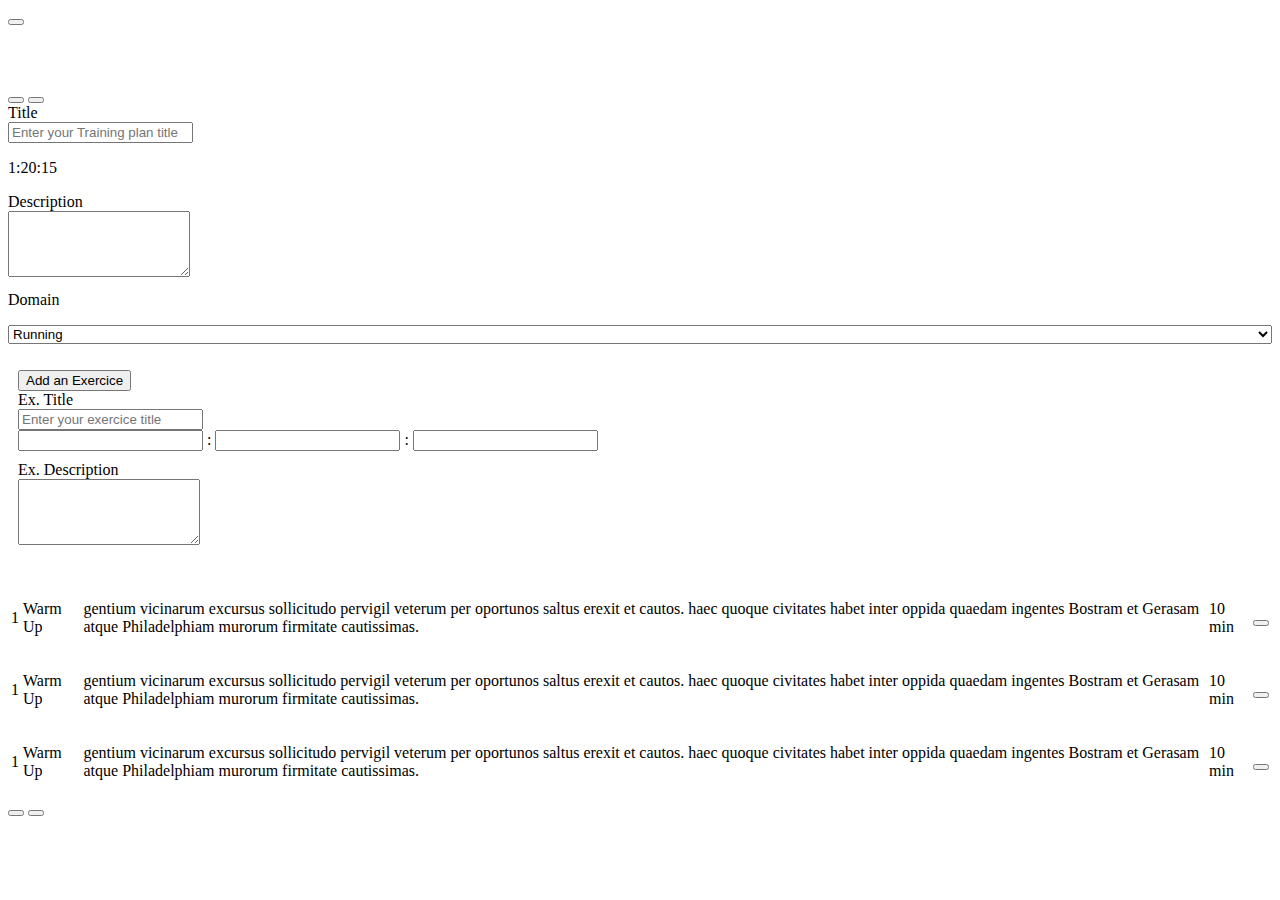
==== war/pages/ha-addTraining.html @ 2441c56a "change location html files" ====
<!DOCTYPE html>
<html lang="en">
  <head>
    <meta charset="utf-8">
    <meta http-equiv="X-UA-Compatible" content="IE=edge">
    <meta name="viewport" content="width=device-width, initial-scale=1">
    <title>Bootstrap 101 Template</title>

    <!-- Bootstrap -->
    <link href="res/css/bootstrap.min.css" rel="stylesheet">
      <link href="res/lib/select2-3.5.1/select2.css" rel="stylesheet">
      
    <link href="res/css/js.css" rel="stylesheet">
      

  </head>
  <body>
      
      <!-- ------------------------------------------- HEADER ZONE ------------------------------------------- -->
      <nav class="navbar navbar-inverse" role="navigation">
        <div class=" col-md-10 col-sm-10 col-xs-10 ">
            <form class="navbar-form navbar-left"  style="width:100%" role="search">
                 <button type="submit" class="btn btn-link " style="margin:0px,padding:0px"><span class="glyphicon glyphicon-arrow-left "></span> </button>
                 <label> <h5 style="color:white"> Add a Training Plan</h5></label>
          </form>
        </div>
          
        <div class=" col-md-2 col-sm-2 col-xs-2 ">
            <form class="navbar-form navbar-left"  style="width:100%" role="search">
                <button type="submit" class="btn btn-link"><span class="glyphicon glyphicon-user"></span> </button>
                <button type="submit" class="btn btn-link"> <span class="glyphicon glyphicon-stats"></span> </button>
          </form>
        </div>
      </nav>
      <!-- ------------------------------------------- HEADER ZONE END ------------------------------------------- -->
      
      <form role="form">
          <div class="row" style="margin-bottom:10px">
              <div class=" col-md-1 col-sm-0 col-xs-0 " ></div>
             <div class=" col-md-2 col-sm-2 col-xs-12 ">
                <label for="inputTitle">Title</label>  
             </div>
            <div class=" col-md-6 col-sm-6 col-xs-12 ">
                <input type="email" class="form-control" id="inputTitle" placeholder="Enter your Training plan title">
             </div>
              <div class=" col-md-3 col-sm-4 hidden-xs">
                  <div class=" col-md-4 col-sm-4 hidden-xs">
                     <p id="totalTimeValue"><span class="glyphicon glyphicon-time"></span> 1:20:15</p>
                  </div>
             </div>
        </div>
        <div class="row">
            <div class=" col-md-1 col-sm-0 col-xs-0 " ></div>
            <div class=" col-md-2 col-sm-2 col-xs-12 ">
                <label for="inputDescription">Description</label>  
            </div>
            <div class=" col-md-6 col-sm-6 col-xs-12 ">
                <!--<input type="email" class="form-control" id="inputDescription" placeholder="Enter your Training plan Description">-->
                <textarea id="inputDescription" class="form-control" rows="4"></textarea>
            </div>
        </div>
        <div class="row" style="margin-top:10px">
            <div class=" col-md-1 col-sm-0 col-xs-0 " ></div>
            <div class=" col-md-2 col-sm-2 col-xs-12 ">
                <label for="inputDescription">Domain</label>  
            </div>
            <div class=" col-md-6 col-sm-6 col-xs-12 " >
                <p>
                    <select id="e1" class="select2-container populate" style="width:100%">
                        <option value="Running">Running</option>
                        <option value="Volleyball">Volleyball</option>
                        <option value="Boxe">Boxe</option>
                        <option value="BaseBall">BaseBall</option>
                    </select>
                </p>
            </div>
        </div>
        <div class="row">
          <div class=" col-md-1 col-sm-0 col-xs-0 " ></div>
        <div class=" col-md-9 col-sm-12 col-xs-12 " >
          <div class="jumbotron" style="padding:10px">
              
              <div class="row">
                  <div class=" col-md-1 col-sm-1 col-xs-1 " >
                       <button type="button" class="btn btn-success">Add an Exercice</button>
                   </div>
                 <div class=" col-md-12 col-sm-12 col-xs-12 " ></div>
              </div>
              <div class="row">
                  <div class=" col-md-2 col-sm-0 col-xs-0 " ></div>
                    <div class=" col-md-2 col-sm-2 col-xs-12 ">
                        <label for="titleDescription">Ex. Title</label>  
                    </div>
                    <div class=" col-md-6 col-sm-6 col-xs-12 ">
                        <input type="email" class="form-control" id="titleDescription" placeholder="Enter your exercice title">
                    </div>
                    <div class=" col-md-2 col-sm-4 col-xs-12 ">
                        <div class="input-group">
                            <input type="text" class="form-control">
                            <span class="input-group-addon" style="padding:0px">:</span>
                           <input type="text" class="form-control">
                          <span class="input-group-addon" style="padding:0px">:</span>
                          <input type="text" class="form-control">

                        </div>
                    </div>
                </div>
              <div class="row" style="margin-top:10px">
               <div class=" col-md-2 col-sm-0 col-xs-0 " ></div>
                <div class=" col-md-2 col-sm-2 col-xs-12 ">
                    <label for="exerciceDescription">Ex. Description</label>  
                </div>
                <div class=" col-md-6 col-sm-6 col-xs-12 ">
                    <!--<input type="email" class="form-control" id="exerciceDescription" placeholder="Enter your exercice title">-->
                    <textarea id="exerciceDescription" class="form-control" rows="4"></textarea>
                </div>
                  <div class=" col-md-2 col-sm-4 hidden-xs">
                       <h1 style="text-align: center;"> <span class="glyphicon glyphicon-time"></span> </h1>
                    </div>
                </div>
        </div>
        </div>
        </div>
          
         <div class=" col-md-1 col-sm-0 col-xs-0 " ></div>
        <div class=" col-md-9 col-sm-12 col-xs-12 " >
                <table class="table table-striped table-condensed">
                    <tr>
                        <td>1</td>
                        <td>Warm Up</td>
                        <td class="hidden-xs"><p>gentium vicinarum excursus sollicitudo pervigil veterum per oportunos saltus erexit et cautos. haec quoque civitates habet inter oppida quaedam ingentes Bostram et Gerasam atque Philadelphiam murorum firmitate cautissimas.</p></td>
                        <td> 10 min</td>
                        <td> <button type="submit" class="btn btn-danger btn-sm"> <span class="glyphicon glyphicon-remove"></span> </button></td>
                    </tr>
                      <tr>
                        <td>1</td>
                        <td>Warm Up</td>
                        <td class="hidden-xs"><p>gentium vicinarum excursus sollicitudo pervigil veterum per oportunos saltus erexit et cautos. haec quoque civitates habet inter oppida quaedam ingentes Bostram et Gerasam atque Philadelphiam murorum firmitate cautissimas.</p></td>
                        <td> 10 min</td>
                        <td> <button type="submit" class="btn btn-danger btn-sm"> <span class="glyphicon glyphicon-remove"></span> </button></td>
                    </tr>
                      <tr>
                        <td>1</td>
                        <td>Warm Up</td>
                        <td class="hidden-xs"><p>gentium vicinarum excursus sollicitudo pervigil veterum per oportunos saltus erexit et cautos. haec quoque civitates habet inter oppida quaedam ingentes Bostram et Gerasam atque Philadelphiam murorum firmitate cautissimas.</p></td>
                        <td> 10 min</td>
                        <td> <button type="submit" class="btn btn-danger btn-sm"> <span class="glyphicon glyphicon-remove"></span> </button></td>
                    </tr>
                    
                </table>
             </div>
            
    <div class=" col-md-2 ol-sm-0 col-xs-0 " ></div>
    <div class=" col-md-10 ol-sm-5 col-xs-0 " ></div>
    <div class=" col-md-2 ol-sm-5 col-xs-12 text-center" >
        <button type="submit" class="btn btn-danger btn-sm"> <span class="glyphicon glyphicon-remove"></span> </button>
        <button type="submit" class="btn btn-success btn-lg"> <span class="glyphicon glyphicon-ok"></span> </button>
    </div>

 
</form>
   
      
      
      <!-- ------------------------------------------- FOOTER ZONE ------------------------------------------- -->
     <!-- <nav class="navbar navbar-inverse navbar-fixed-bottom" role="navigation">
        <div class=" col-md-10 col-sm-10 col-xs-10 ">
            <form class="navbar-form navbar-left"  style="width:100%" role="search">
                <button type="submit" class="btn btn-danger"> <span class="glyphicon glyphicon-plus-sign"></span> </button>
               <label style="color:white">Add a Training Plan</label>
          </form>
        </div>
      </nav>-->
      <!-- ------------------------------------------- FOOTER ZONE END ------------------------------------------- -->
    
    <!-- jQuery (necessary for Bootstrap's JavaScript plugins) -->
    <script src="res/js/jquery-1.11.1.min.js"></script>
    <!-- Include all compiled plugins (below), or include individual files as needed -->
    <script src="res/js/bootstrap.min.js"></script>
    <script src="res/lib/select2-3.5.1/select2.min.js"></script>
    <script>
        $(document).ready(function() { $("#e1").select2(); });
    </script>
             
  </body>
</html>
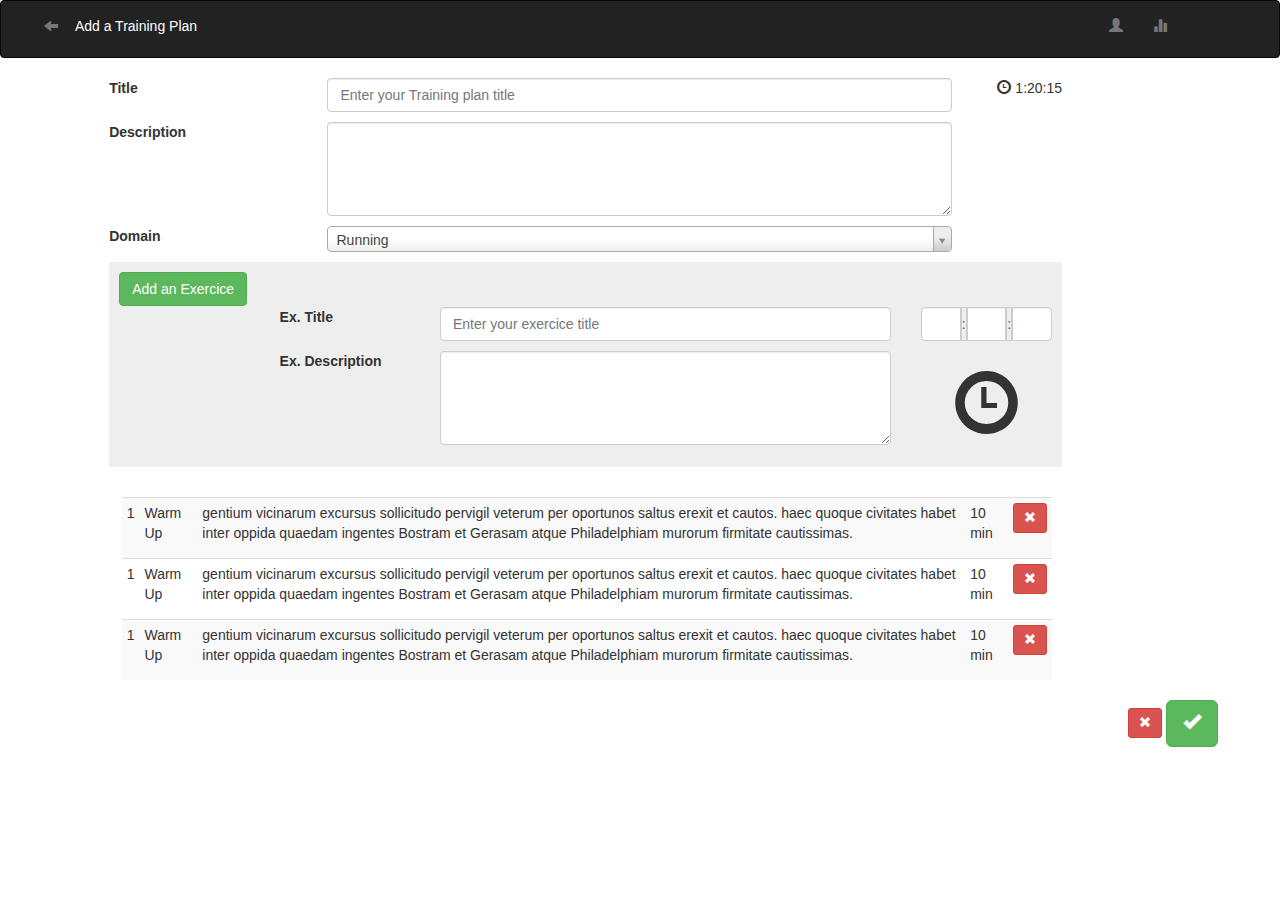
==== commit 8d7258b9: "up" ====
--- a/war/pages/ha-addTraining.html
+++ b/war/pages/ha-addTraining.html
@@ -7,10 +7,10 @@
     <title>Bootstrap 101 Template</title>
 
     <!-- Bootstrap -->
-    <link href="res/css/bootstrap.min.css" rel="stylesheet">
-      <link href="res/lib/select2-3.5.1/select2.css" rel="stylesheet">
+    <link href="../res/css/bootstrap.min.css" rel="stylesheet">
+      <link href="../res/lib/select2-3.5.1/select2.css" rel="stylesheet">
       
-    <link href="res/css/js.css" rel="stylesheet">
+    <link href="../res/css/js.css" rel="stylesheet">
       
 
   </head>
@@ -174,10 +174,10 @@
       <!-- ------------------------------------------- FOOTER ZONE END ------------------------------------------- -->
     
     <!-- jQuery (necessary for Bootstrap's JavaScript plugins) -->
-    <script src="res/js/jquery-1.11.1.min.js"></script>
+    <script src="../res/js/jquery-1.11.1.min.js"></script>
     <!-- Include all compiled plugins (below), or include individual files as needed -->
-    <script src="res/js/bootstrap.min.js"></script>
-    <script src="res/lib/select2-3.5.1/select2.min.js"></script>
+    <script src="../res/js/bootstrap.min.js"></script>
+    <script src="../res/lib/select2-3.5.1/select2.min.js"></script>
     <script>
         $(document).ready(function() { $("#e1").select2(); });
     </script>
--- a/war/res/lib/select2-3.5.1/select2.css
+++ b/war/res/lib/select2-3.5.1/select2.css
@@ -0,0 +1,704 @@
+/*
+Version: 3.5.1 Timestamp: Tue Jul 22 18:58:56 EDT 2014
+*/
+.select2-container {
+    margin: 0;
+    position: relative;
+    display: inline-block;
+    /* inline-block for ie7 */
+    zoom: 1;
+    *display: inline;
+    vertical-align: middle;
+}
+
+.select2-container,
+.select2-drop,
+.select2-search,
+.select2-search input {
+  /*
+    Force border-box so that % widths fit the parent
+    container without overlap because of margin/padding.
+    More Info : http://www.quirksmode.org/css/box.html
+  */
+  -webkit-box-sizing: border-box; /* webkit */
+     -moz-box-sizing: border-box; /* firefox */
+          box-sizing: border-box; /* css3 */
+}
+
+.select2-container .select2-choice {
+    display: block;
+    height: 26px;
+    padding: 0 0 0 8px;
+    overflow: hidden;
+    position: relative;
+
+    border: 1px solid #aaa;
+    white-space: nowrap;
+    line-height: 26px;
+    color: #444;
+    text-decoration: none;
+
+    border-radius: 4px;
+
+    background-clip: padding-box;
+
+    -webkit-touch-callout: none;
+      -webkit-user-select: none;
+         -moz-user-select: none;
+          -ms-user-select: none;
+              user-select: none;
+
+    background-color: #fff;
+    background-image: -webkit-gradient(linear, left bottom, left top, color-stop(0, #eee), color-stop(0.5, #fff));
+    background-image: -webkit-linear-gradient(center bottom, #eee 0%, #fff 50%);
+    background-image: -moz-linear-gradient(center bottom, #eee 0%, #fff 50%);
+    filter: progid:DXImageTransform.Microsoft.gradient(startColorstr = '#ffffff', endColorstr = '#eeeeee', GradientType = 0);
+    background-image: linear-gradient(to top, #eee 0%, #fff 50%);
+}
+
+html[dir="rtl"] .select2-container .select2-choice {
+    padding: 0 8px 0 0;
+}
+
+.select2-container.select2-drop-above .select2-choice {
+    border-bottom-color: #aaa;
+
+    border-radius: 0 0 4px 4px;
+
+    background-image: -webkit-gradient(linear, left bottom, left top, color-stop(0, #eee), color-stop(0.9, #fff));
+    background-image: -webkit-linear-gradient(center bottom, #eee 0%, #fff 90%);
+    background-image: -moz-linear-gradient(center bottom, #eee 0%, #fff 90%);
+    filter: progid:DXImageTransform.Microsoft.gradient(startColorstr='#ffffff', endColorstr='#eeeeee', GradientType=0);
+    background-image: linear-gradient(to bottom, #eee 0%, #fff 90%);
+}
+
+.select2-container.select2-allowclear .select2-choice .select2-chosen {
+    margin-right: 42px;
+}
+
+.select2-container .select2-choice > .select2-chosen {
+    margin-right: 26px;
+    display: block;
+    overflow: hidden;
+
+    white-space: nowrap;
+
+    text-overflow: ellipsis;
+    float: none;
+    width: auto;
+}
+
+html[dir="rtl"] .select2-container .select2-choice > .select2-chosen {
+    margin-left: 26px;
+    margin-right: 0;
+}
+
+.select2-container .select2-choice abbr {
+    display: none;
+    width: 12px;
+    height: 12px;
+    position: absolute;
+    right: 24px;
+    top: 8px;
+
+    font-size: 1px;
+    text-decoration: none;
+
+    border: 0;
+    background: url('select2.png') right top no-repeat;
+    cursor: pointer;
+    outline: 0;
+}
+
+.select2-container.select2-allowclear .select2-choice abbr {
+    display: inline-block;
+}
+
+.select2-container .select2-choice abbr:hover {
+    background-position: right -11px;
+    cursor: pointer;
+}
+
+.select2-drop-mask {
+    border: 0;
+    margin: 0;
+    padding: 0;
+    position: fixed;
+    left: 0;
+    top: 0;
+    min-height: 100%;
+    min-width: 100%;
+    height: auto;
+    width: auto;
+    opacity: 0;
+    z-index: 9998;
+    /* styles required for IE to work */
+    background-color: #fff;
+    filter: alpha(opacity=0);
+}
+
+.select2-drop {
+    width: 100%;
+    margin-top: -1px;
+    position: absolute;
+    z-index: 9999;
+    top: 100%;
+
+    background: #fff;
+    color: #000;
+    border: 1px solid #aaa;
+    border-top: 0;
+
+    border-radius: 0 0 4px 4px;
+
+    -webkit-box-shadow: 0 4px 5px rgba(0, 0, 0, .15);
+            box-shadow: 0 4px 5px rgba(0, 0, 0, .15);
+}
+
+.select2-drop.select2-drop-above {
+    margin-top: 1px;
+    border-top: 1px solid #aaa;
+    border-bottom: 0;
+
+    border-radius: 4px 4px 0 0;
+
+    -webkit-box-shadow: 0 -4px 5px rgba(0, 0, 0, .15);
+            box-shadow: 0 -4px 5px rgba(0, 0, 0, .15);
+}
+
+.select2-drop-active {
+    border: 1px solid #5897fb;
+    border-top: none;
+}
+
+.select2-drop.select2-drop-above.select2-drop-active {
+    border-top: 1px solid #5897fb;
+}
+
+.select2-drop-auto-width {
+    border-top: 1px solid #aaa;
+    width: auto;
+}
+
+.select2-drop-auto-width .select2-search {
+    padding-top: 4px;
+}
+
+.select2-container .select2-choice .select2-arrow {
+    display: inline-block;
+    width: 18px;
+    height: 100%;
+    position: absolute;
+    right: 0;
+    top: 0;
+
+    border-left: 1px solid #aaa;
+    border-radius: 0 4px 4px 0;
+
+    background-clip: padding-box;
+
+    background: #ccc;
+    background-image: -webkit-gradient(linear, left bottom, left top, color-stop(0, #ccc), color-stop(0.6, #eee));
+    background-image: -webkit-linear-gradient(center bottom, #ccc 0%, #eee 60%);
+    background-image: -moz-linear-gradient(center bottom, #ccc 0%, #eee 60%);
+    filter: progid:DXImageTransform.Microsoft.gradient(startColorstr = '#eeeeee', endColorstr = '#cccccc', GradientType = 0);
+    background-image: linear-gradient(to top, #ccc 0%, #eee 60%);
+}
+
+html[dir="rtl"] .select2-container .select2-choice .select2-arrow {
+    left: 0;
+    right: auto;
+
+    border-left: none;
+    border-right: 1px solid #aaa;
+    border-radius: 4px 0 0 4px;
+}
+
+.select2-container .select2-choice .select2-arrow b {
+    display: block;
+    width: 100%;
+    height: 100%;
+    background: url('select2.png') no-repeat 0 1px;
+}
+
+html[dir="rtl"] .select2-container .select2-choice .select2-arrow b {
+    background-position: 2px 1px;
+}
+
+.select2-search {
+    display: inline-block;
+    width: 100%;
+    min-height: 26px;
+    margin: 0;
+    padding-left: 4px;
+    padding-right: 4px;
+
+    position: relative;
+    z-index: 10000;
+
+    white-space: nowrap;
+}
+
+.select2-search input {
+    width: 100%;
+    height: auto !important;
+    min-height: 26px;
+    padding: 4px 20px 4px 5px;
+    margin: 0;
+
+    outline: 0;
+    font-family: sans-serif;
+    font-size: 1em;
+
+    border: 1px solid #aaa;
+    border-radius: 0;
+
+    -webkit-box-shadow: none;
+            box-shadow: none;
+
+    background: #fff url('select2.png') no-repeat 100% -22px;
+    background: url('select2.png') no-repeat 100% -22px, -webkit-gradient(linear, left bottom, left top, color-stop(0.85, #fff), color-stop(0.99, #eee));
+    background: url('select2.png') no-repeat 100% -22px, -webkit-linear-gradient(center bottom, #fff 85%, #eee 99%);
+    background: url('select2.png') no-repeat 100% -22px, -moz-linear-gradient(center bottom, #fff 85%, #eee 99%);
+    background: url('select2.png') no-repeat 100% -22px, linear-gradient(to bottom, #fff 85%, #eee 99%) 0 0;
+}
+
+html[dir="rtl"] .select2-search input {
+    padding: 4px 5px 4px 20px;
+
+    background: #fff url('select2.png') no-repeat -37px -22px;
+    background: url('select2.png') no-repeat -37px -22px, -webkit-gradient(linear, left bottom, left top, color-stop(0.85, #fff), color-stop(0.99, #eee));
+    background: url('select2.png') no-repeat -37px -22px, -webkit-linear-gradient(center bottom, #fff 85%, #eee 99%);
+    background: url('select2.png') no-repeat -37px -22px, -moz-linear-gradient(center bottom, #fff 85%, #eee 99%);
+    background: url('select2.png') no-repeat -37px -22px, linear-gradient(to bottom, #fff 85%, #eee 99%) 0 0;
+}
+
+.select2-drop.select2-drop-above .select2-search input {
+    margin-top: 4px;
+}
+
+.select2-search input.select2-active {
+    background: #fff url('select2-spinner.gif') no-repeat 100%;
+    background: url('select2-spinner.gif') no-repeat 100%, -webkit-gradient(linear, left bottom, left top, color-stop(0.85, #fff), color-stop(0.99, #eee));
+    background: url('select2-spinner.gif') no-repeat 100%, -webkit-linear-gradient(center bottom, #fff 85%, #eee 99%);
+    background: url('select2-spinner.gif') no-repeat 100%, -moz-linear-gradient(center bottom, #fff 85%, #eee 99%);
+    background: url('select2-spinner.gif') no-repeat 100%, linear-gradient(to bottom, #fff 85%, #eee 99%) 0 0;
+}
+
+.select2-container-active .select2-choice,
+.select2-container-active .select2-choices {
+    border: 1px solid #5897fb;
+    outline: none;
+
+    -webkit-box-shadow: 0 0 5px rgba(0, 0, 0, .3);
+            box-shadow: 0 0 5px rgba(0, 0, 0, .3);
+}
+
+.select2-dropdown-open .select2-choice {
+    border-bottom-color: transparent;
+    -webkit-box-shadow: 0 1px 0 #fff inset;
+            box-shadow: 0 1px 0 #fff inset;
+
+    border-bottom-left-radius: 0;
+    border-bottom-right-radius: 0;
+
+    background-color: #eee;
+    background-image: -webkit-gradient(linear, left bottom, left top, color-stop(0, #fff), color-stop(0.5, #eee));
+    background-image: -webkit-linear-gradient(center bottom, #fff 0%, #eee 50%);
+    background-image: -moz-linear-gradient(center bottom, #fff 0%, #eee 50%);
+    filter: progid:DXImageTransform.Microsoft.gradient(startColorstr='#eeeeee', endColorstr='#ffffff', GradientType=0);
+    background-image: linear-gradient(to top, #fff 0%, #eee 50%);
+}
+
+.select2-dropdown-open.select2-drop-above .select2-choice,
+.select2-dropdown-open.select2-drop-above .select2-choices {
+    border: 1px solid #5897fb;
+    border-top-color: transparent;
+
+    background-image: -webkit-gradient(linear, left top, left bottom, color-stop(0, #fff), color-stop(0.5, #eee));
+    background-image: -webkit-linear-gradient(center top, #fff 0%, #eee 50%);
+    background-image: -moz-linear-gradient(center top, #fff 0%, #eee 50%);
+    filter: progid:DXImageTransform.Microsoft.gradient(startColorstr='#eeeeee', endColorstr='#ffffff', GradientType=0);
+    background-image: linear-gradient(to bottom, #fff 0%, #eee 50%);
+}
+
+.select2-dropdown-open .select2-choice .select2-arrow {
+    background: transparent;
+    border-left: none;
+    filter: none;
+}
+html[dir="rtl"] .select2-dropdown-open .select2-choice .select2-arrow {
+    border-right: none;
+}
+
+.select2-dropdown-open .select2-choice .select2-arrow b {
+    background-position: -18px 1px;
+}
+
+html[dir="rtl"] .select2-dropdown-open .select2-choice .select2-arrow b {
+    background-position: -16px 1px;
+}
+
+.select2-hidden-accessible {
+    border: 0;
+    clip: rect(0 0 0 0);
+    height: 1px;
+    margin: -1px;
+    overflow: hidden;
+    padding: 0;
+    position: absolute;
+    width: 1px;
+}
+
+/* results */
+.select2-results {
+    max-height: 200px;
+    padding: 0 0 0 4px;
+    margin: 4px 4px 4px 0;
+    position: relative;
+    overflow-x: hidden;
+    overflow-y: auto;
+    -webkit-tap-highlight-color: rgba(0, 0, 0, 0);
+}
+
+html[dir="rtl"] .select2-results {
+    padding: 0 4px 0 0;
+    margin: 4px 0 4px 4px;
+}
+
+.select2-results ul.select2-result-sub {
+    margin: 0;
+    padding-left: 0;
+}
+
+.select2-results li {
+    list-style: none;
+    display: list-item;
+    background-image: none;
+}
+
+.select2-results li.select2-result-with-children > .select2-result-label {
+    font-weight: bold;
+}
+
+.select2-results .select2-result-label {
+    padding: 3px 7px 4px;
+    margin: 0;
+    cursor: pointer;
+
+    min-height: 1em;
+
+    -webkit-touch-callout: none;
+      -webkit-user-select: none;
+         -moz-user-select: none;
+          -ms-user-select: none;
+              user-select: none;
+}
+
+.select2-results-dept-1 .select2-result-label { padding-left: 20px }
+.select2-results-dept-2 .select2-result-label { padding-left: 40px }
+.select2-results-dept-3 .select2-result-label { padding-left: 60px }
+.select2-results-dept-4 .select2-result-label { padding-left: 80px }
+.select2-results-dept-5 .select2-result-label { padding-left: 100px }
+.select2-results-dept-6 .select2-result-label { padding-left: 110px }
+.select2-results-dept-7 .select2-result-label { padding-left: 120px }
+
+.select2-results .select2-highlighted {
+    background: #3875d7;
+    color: #fff;
+}
+
+.select2-results li em {
+    background: #feffde;
+    font-style: normal;
+}
+
+.select2-results .select2-highlighted em {
+    background: transparent;
+}
+
+.select2-results .select2-highlighted ul {
+    background: #fff;
+    color: #000;
+}
+
+.select2-results .select2-no-results,
+.select2-results .select2-searching,
+.select2-results .select2-ajax-error,
+.select2-results .select2-selection-limit {
+    background: #f4f4f4;
+    display: list-item;
+    padding-left: 5px;
+}
+
+/*
+disabled look for disabled choices in the results dropdown
+*/
+.select2-results .select2-disabled.select2-highlighted {
+    color: #666;
+    background: #f4f4f4;
+    display: list-item;
+    cursor: default;
+}
+.select2-results .select2-disabled {
+  background: #f4f4f4;
+  display: list-item;
+  cursor: default;
+}
+
+.select2-results .select2-selected {
+    display: none;
+}
+
+.select2-more-results.select2-active {
+    background: #f4f4f4 url('select2-spinner.gif') no-repeat 100%;
+}
+
+.select2-results .select2-ajax-error {
+    background: rgba(255, 50, 50, .2);
+}
+
+.select2-more-results {
+    background: #f4f4f4;
+    display: list-item;
+}
+
+/* disabled styles */
+
+.select2-container.select2-container-disabled .select2-choice {
+    background-color: #f4f4f4;
+    background-image: none;
+    border: 1px solid #ddd;
+    cursor: default;
+}
+
+.select2-container.select2-container-disabled .select2-choice .select2-arrow {
+    background-color: #f4f4f4;
+    background-image: none;
+    border-left: 0;
+}
+
+.select2-container.select2-container-disabled .select2-choice abbr {
+    display: none;
+}
+
+
+/* multiselect */
+
+.select2-container-multi .select2-choices {
+    height: auto !important;
+    height: 1%;
+    margin: 0;
+    padding: 0 5px 0 0;
+    position: relative;
+
+    border: 1px solid #aaa;
+    cursor: text;
+    overflow: hidden;
+
+    background-color: #fff;
+    background-image: -webkit-gradient(linear, 0% 0%, 0% 100%, color-stop(1%, #eee), color-stop(15%, #fff));
+    background-image: -webkit-linear-gradient(top, #eee 1%, #fff 15%);
+    background-image: -moz-linear-gradient(top, #eee 1%, #fff 15%);
+    background-image: linear-gradient(to bottom, #eee 1%, #fff 15%);
+}
+
+html[dir="rtl"] .select2-container-multi .select2-choices {
+    padding: 0 0 0 5px;
+}
+
+.select2-locked {
+  padding: 3px 5px 3px 5px !important;
+}
+
+.select2-container-multi .select2-choices {
+    min-height: 26px;
+}
+
+.select2-container-multi.select2-container-active .select2-choices {
+    border: 1px solid #5897fb;
+    outline: none;
+
+    -webkit-box-shadow: 0 0 5px rgba(0, 0, 0, .3);
+            box-shadow: 0 0 5px rgba(0, 0, 0, .3);
+}
+.select2-container-multi .select2-choices li {
+    float: left;
+    list-style: none;
+}
+html[dir="rtl"] .select2-container-multi .select2-choices li
+{
+    float: right;
+}
+.select2-container-multi .select2-choices .select2-search-field {
+    margin: 0;
+    padding: 0;
+    white-space: nowrap;
+}
+
+.select2-container-multi .select2-choices .select2-search-field input {
+    padding: 5px;
+    margin: 1px 0;
+
+    font-family: sans-serif;
+    font-size: 100%;
+    color: #666;
+    outline: 0;
+    border: 0;
+    -webkit-box-shadow: none;
+            box-shadow: none;
+    background: transparent !important;
+}
+
+.select2-container-multi .select2-choices .select2-search-field input.select2-active {
+    background: #fff url('select2-spinner.gif') no-repeat 100% !important;
+}
+
+.select2-default {
+    color: #999 !important;
+}
+
+.select2-container-multi .select2-choices .select2-search-choice {
+    padding: 3px 5px 3px 18px;
+    margin: 3px 0 3px 5px;
+    position: relative;
+
+    line-height: 13px;
+    color: #333;
+    cursor: default;
+    border: 1px solid #aaaaaa;
+
+    border-radius: 3px;
+
+    -webkit-box-shadow: 0 0 2px #fff inset, 0 1px 0 rgba(0, 0, 0, 0.05);
+            box-shadow: 0 0 2px #fff inset, 0 1px 0 rgba(0, 0, 0, 0.05);
+
+    background-clip: padding-box;
+
+    -webkit-touch-callout: none;
+      -webkit-user-select: none;
+         -moz-user-select: none;
+          -ms-user-select: none;
+              user-select: none;
+
+    background-color: #e4e4e4;
+    filter: progid:DXImageTransform.Microsoft.gradient(startColorstr='#eeeeee', endColorstr='#f4f4f4', GradientType=0);
+    background-image: -webkit-gradient(linear, 0% 0%, 0% 100%, color-stop(20%, #f4f4f4), color-stop(50%, #f0f0f0), color-stop(52%, #e8e8e8), color-stop(100%, #eee));
+    background-image: -webkit-linear-gradient(top, #f4f4f4 20%, #f0f0f0 50%, #e8e8e8 52%, #eee 100%);
+    background-image: -moz-linear-gradient(top, #f4f4f4 20%, #f0f0f0 50%, #e8e8e8 52%, #eee 100%);
+    background-image: linear-gradient(to top, #f4f4f4 20%, #f0f0f0 50%, #e8e8e8 52%, #eee 100%);
+}
+html[dir="rtl"] .select2-container-multi .select2-choices .select2-search-choice
+{
+    margin: 3px 5px 3px 0;
+    padding: 3px 18px 3px 5px;
+}
+.select2-container-multi .select2-choices .select2-search-choice .select2-chosen {
+    cursor: default;
+}
+.select2-container-multi .select2-choices .select2-search-choice-focus {
+    background: #d4d4d4;
+}
+
+.select2-search-choice-close {
+    display: block;
+    width: 12px;
+    height: 13px;
+    position: absolute;
+    right: 3px;
+    top: 4px;
+
+    font-size: 1px;
+    outline: none;
+    background: url('select2.png') right top no-repeat;
+}
+html[dir="rtl"] .select2-search-choice-close {
+    right: auto;
+    left: 3px;
+}
+
+.select2-container-multi .select2-search-choice-close {
+    left: 3px;
+}
+
+html[dir="rtl"] .select2-container-multi .select2-search-choice-close {
+    left: auto;
+    right: 2px;
+}
+
+.select2-container-multi .select2-choices .select2-search-choice .select2-search-choice-close:hover {
+  background-position: right -11px;
+}
+.select2-container-multi .select2-choices .select2-search-choice-focus .select2-search-choice-close {
+    background-position: right -11px;
+}
+
+/* disabled styles */
+.select2-container-multi.select2-container-disabled .select2-choices {
+    background-color: #f4f4f4;
+    background-image: none;
+    border: 1px solid #ddd;
+    cursor: default;
+}
+
+.select2-container-multi.select2-container-disabled .select2-choices .select2-search-choice {
+    padding: 3px 5px 3px 5px;
+    border: 1px solid #ddd;
+    background-image: none;
+    background-color: #f4f4f4;
+}
+
+.select2-container-multi.select2-container-disabled .select2-choices .select2-search-choice .select2-search-choice-close {    display: none;
+    background: none;
+}
+/* end multiselect */
+
+
+.select2-result-selectable .select2-match,
+.select2-result-unselectable .select2-match {
+    text-decoration: underline;
+}
+
+.select2-offscreen, .select2-offscreen:focus {
+    clip: rect(0 0 0 0) !important;
+    width: 1px !important;
+    height: 1px !important;
+    border: 0 !important;
+    margin: 0 !important;
+    padding: 0 !important;
+    overflow: hidden !important;
+    position: absolute !important;
+    outline: 0 !important;
+    left: 0px !important;
+    top: 0px !important;
+}
+
+.select2-display-none {
+    display: none;
+}
+
+.select2-measure-scrollbar {
+    position: absolute;
+    top: -10000px;
+    left: -10000px;
+    width: 100px;
+    height: 100px;
+    overflow: scroll;
+}
+
+/* Retina-ize icons */
+
+@media only screen and (-webkit-min-device-pixel-ratio: 1.5), only screen and (min-resolution: 2dppx)  {
+    .select2-search input,
+    .select2-search-choice-close,
+    .select2-container .select2-choice abbr,
+    .select2-container .select2-choice .select2-arrow b {
+        background-image: url('select2x2.png') !important;
+        background-repeat: no-repeat !important;
+        background-size: 60px 40px !important;
+    }
+
+    .select2-search input {
+        background-position: 100% -21px !important;
+    }
+}
--- a/war/res/css/js.css
+++ b/war/res/css/js.css
@@ -0,0 +1,30 @@
+html,body {height: 100%; padding-top: 0px; overflow-x:hidden; overflow-y:auto}
+.zeroRef{padding: 0px;margin:0px}
+.fullScreenHeight{height: 100%;}
+.centralHeaderPanel{height:20%;overflow-y:auto;}
+.centralPanel{height: 80%;}
+.lateralLeft{overflow-y:auto;}
+.lateralRight{overflow-y:auto;}
+
+
+.clock {
+/*position: relative !important;*/
+padding: 0px;
+margin: 0px;
+/*height:100px;
+width: 500px;*/
+/*zoom: 1.1; */
+transform: scale(.54);
+-ms-transform: scale(.54); /* IE 9 /
+-webkit-transform: scale(.54); / Safari and Chrome /
+-o-transform: scale(.54); / Opera /
+-moz-transform: scale(.54); / Firefox */
+}
+
+.unclock{
+    transform: scale(1);
+-ms-transform: scale(1); /* IE 9 /
+-webkit-transform: scale(1); / Safari and Chrome /
+-o-transform: scale(1); / Opera /
+-moz-transform: scale(1); / Firefox */
+}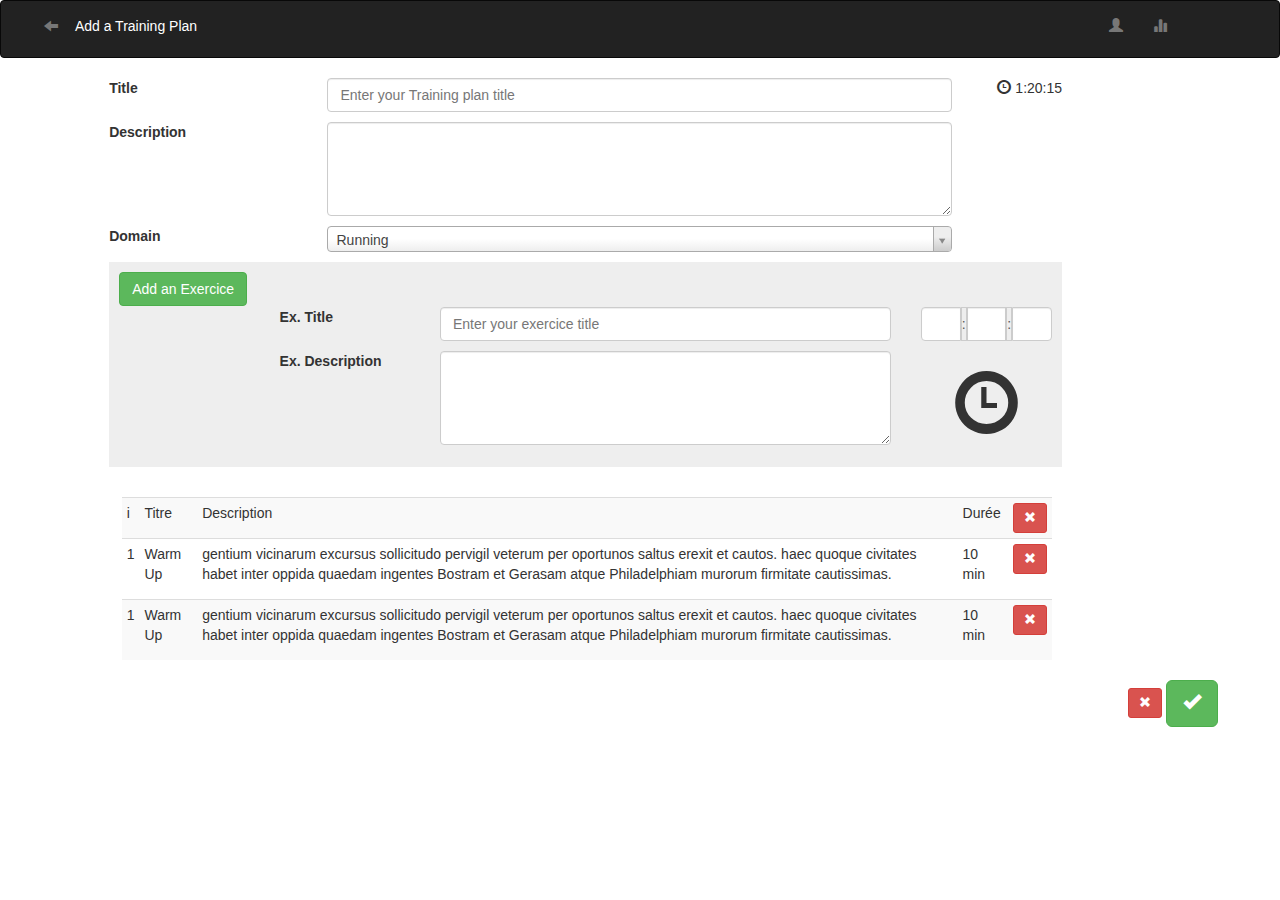
==== commit 19c5fc64: "zdzd" ====
--- a/war/pages/ha-addTraining.html
+++ b/war/pages/ha-addTraining.html
@@ -34,14 +34,14 @@
       </nav>
       <!-- ------------------------------------------- HEADER ZONE END ------------------------------------------- -->
       
-      <form role="form">
+      <form role="form" id="target">
           <div class="row" style="margin-bottom:10px">
               <div class=" col-md-1 col-sm-0 col-xs-0 " ></div>
              <div class=" col-md-2 col-sm-2 col-xs-12 ">
                 <label for="inputTitle">Title</label>  
              </div>
             <div class=" col-md-6 col-sm-6 col-xs-12 ">
-                <input type="email" class="form-control" id="inputTitle" placeholder="Enter your Training plan title">
+                <input type="text" class="form-control ser1" id="inputTitle" name="title" placeholder="Enter your Training plan title">
              </div>
               <div class=" col-md-3 col-sm-4 hidden-xs">
                   <div class=" col-md-4 col-sm-4 hidden-xs">
@@ -56,7 +56,7 @@
             </div>
             <div class=" col-md-6 col-sm-6 col-xs-12 ">
                 <!--<input type="email" class="form-control" id="inputDescription" placeholder="Enter your Training plan Description">-->
-                <textarea id="inputDescription" class="form-control" rows="4"></textarea>
+                <textarea id="inputDescription" name="description" class="form-control ser1" rows="4" ></textarea>
             </div>
         </div>
         <div class="row" style="margin-top:10px">
@@ -66,7 +66,7 @@
             </div>
             <div class=" col-md-6 col-sm-6 col-xs-12 " >
                 <p>
-                    <select id="e1" class="select2-container populate" style="width:100%">
+                    <select id="e1" class="select2-container populate ser1" style="width:100%" name="domain">
                         <option value="Running">Running</option>
                         <option value="Volleyball">Volleyball</option>
                         <option value="Boxe">Boxe</option>
@@ -82,7 +82,7 @@
               
               <div class="row">
                   <div class=" col-md-1 col-sm-1 col-xs-1 " >
-                       <button type="button" class="btn btn-success">Add an Exercice</button>
+                       <button type="button" class="btn btn-success" id="addExercice">Add an Exercice</button>
                    </div>
                  <div class=" col-md-12 col-sm-12 col-xs-12 " ></div>
               </div>
@@ -92,15 +92,15 @@
                         <label for="titleDescription">Ex. Title</label>  
                     </div>
                     <div class=" col-md-6 col-sm-6 col-xs-12 ">
-                        <input type="email" class="form-control" id="titleDescription" placeholder="Enter your exercice title">
+                        <input type="text" class="form-control" id="titleDescription" name="exos[]" placeholder="Enter your exercice title">
                     </div>
                     <div class=" col-md-2 col-sm-4 col-xs-12 ">
                         <div class="input-group">
-                            <input type="text" class="form-control">
-                            <span class="input-group-addon" style="padding:0px">:</span>
-                           <input type="text" class="form-control">
+                            <input type="text" class="form-control" name="exos[]">
+                            <span class="input-group-addon" style="padding:0px" >:</span>
+                           <input type="text" class="form-control" name="exos[]">
                           <span class="input-group-addon" style="padding:0px">:</span>
-                          <input type="text" class="form-control">
+                          <input type="text" class="form-control" name="exos[]">
 
                         </div>
                     </div>
@@ -112,7 +112,7 @@
                 </div>
                 <div class=" col-md-6 col-sm-6 col-xs-12 ">
                     <!--<input type="email" class="form-control" id="exerciceDescription" placeholder="Enter your exercice title">-->
-                    <textarea id="exerciceDescription" class="form-control" rows="4"></textarea>
+                    <textarea id="exerciceDescription" name="exos[]" class="form-control" rows="4"></textarea>
                 </div>
                   <div class=" col-md-2 col-sm-4 hidden-xs">
                        <h1 style="text-align: center;"> <span class="glyphicon glyphicon-time"></span> </h1>
@@ -124,12 +124,12 @@
           
          <div class=" col-md-1 col-sm-0 col-xs-0 " ></div>
         <div class=" col-md-9 col-sm-12 col-xs-12 " >
-                <table class="table table-striped table-condensed">
+                <table class="table table-striped table-condensed tableAppend">
                     <tr>
-                        <td>1</td>
-                        <td>Warm Up</td>
-                        <td class="hidden-xs"><p>gentium vicinarum excursus sollicitudo pervigil veterum per oportunos saltus erexit et cautos. haec quoque civitates habet inter oppida quaedam ingentes Bostram et Gerasam atque Philadelphiam murorum firmitate cautissimas.</p></td>
-                        <td> 10 min</td>
+                        <td>i</td>
+                        <td>Titre</td>
+                        <td class="hidden-xs"><p>Description</p></td>
+                        <td> Durée</td>
                         <td> <button type="submit" class="btn btn-danger btn-sm"> <span class="glyphicon glyphicon-remove"></span> </button></td>
                     </tr>
                       <tr>
@@ -178,9 +178,58 @@
     <!-- Include all compiled plugins (below), or include individual files as needed -->
     <script src="../res/js/bootstrap.min.js"></script>
     <script src="../res/lib/select2-3.5.1/select2.min.js"></script>
+    <script src="../res/js/ajaxHelper.js"></script>
     <script>
-        $(document).ready(function() { $("#e1").select2(); });
+        $(document).ready(function() { $("#e1").select2(); });       
+        
+        var ajaxSport = new ajaxSport(); 
+        var ser1;
+        var ii=1;
+        $( "#target" ).submit(function( event ) {
+		  	event.preventDefault();
+		  	action = "addPlan";
+			
+			
+			/*(JSON.stringify($('form').serializeObject()))*/
+			
+			console.log(JSON.stringify($("#inputTitle").serialize()));
+			console.log($("#inputTitle").serialize());
+			console.log(JSON.stringify($(".ser1").serializeObject()));
+			
+			ser1 = JSON.stringify($(".ser1").serializeObject());
+			
+			
+			//ajaxSport.entrainement(action, data,callbackSuccess,callbackError,loaderFunc);
+			
+		});	
+		
+		$(	"#addExercice" ).click(function() {
+			addRow(ii, $("#titleDescription").val(),$("#exerciceDescription").val(), "40");
+			ii++;
+		});
+		
+		function addRow(ii,title,description,duration){
+			var elt = '<tr><td>' + ii + '</td><td>' + title +'</td><td class="hidden-xs"><p>' + description+'</p></td><td>' + duration + ' min </td><td> <button type="submit" class="btn btn-danger btn-sm"> <span class="glyphicon glyphicon-remove"></span> </button></td></tr>';
+			$(".tableAppend").append(elt).fadeIn();			
+		}
+		
+		$.fn.serializeObject = function()
+		{
+		    var o = {};
+		    var a = this.serializeArray();
+		    $.each(a, function() {
+		        if (o[this.name] !== undefined) {
+		            if (!o[this.name].push) {
+		                o[this.name] = [o[this.name]];
+		            }
+		            o[this.name].push(this.value || '');
+		        } else {
+		            o[this.name] = this.value || '';
+		        }
+		    });
+		    return o;
+		};
+			
     </script>
-             
   </body>
 </html>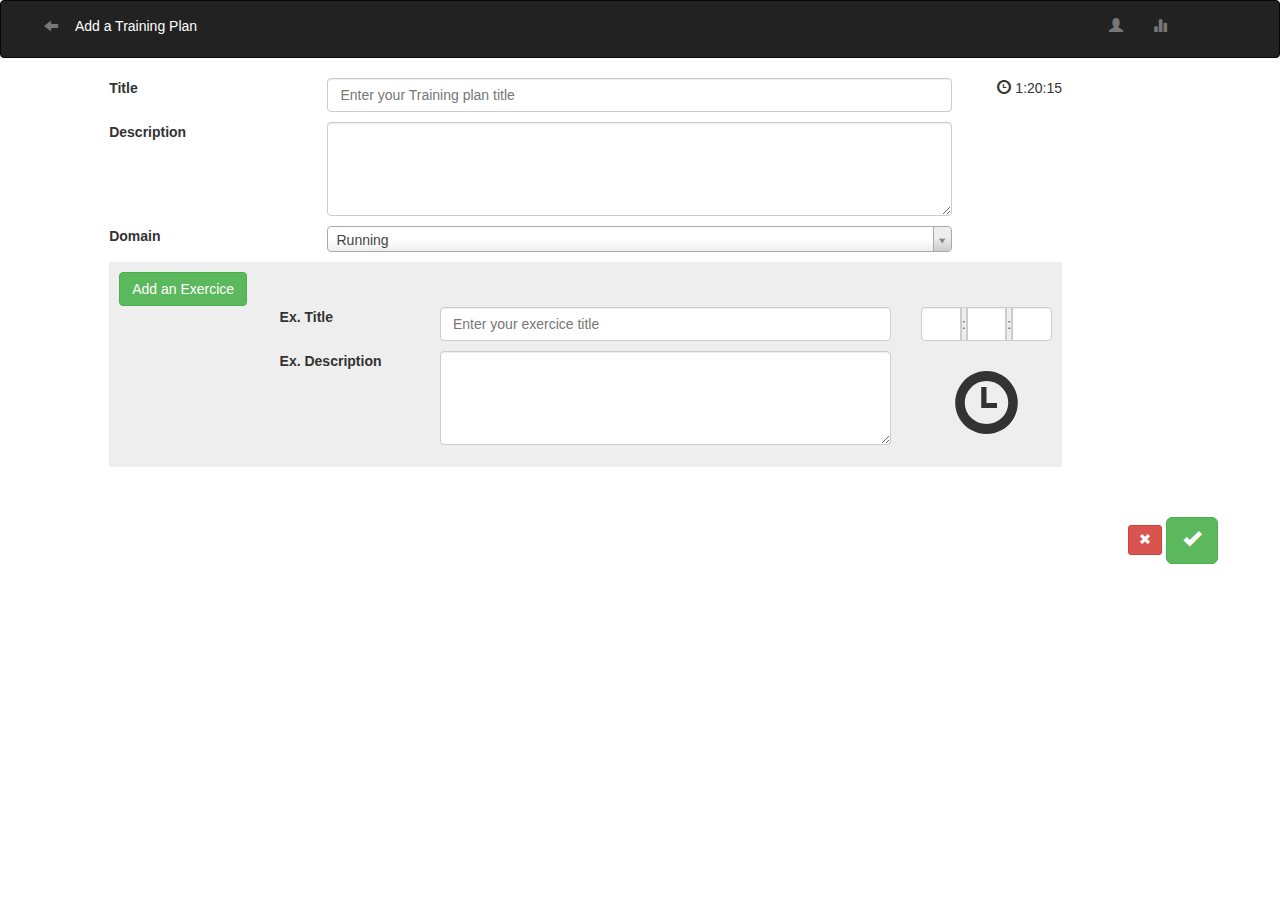
==== commit f2c8ac65: "bla" ====
--- a/war/pages/ha-addTraining.html
+++ b/war/pages/ha-addTraining.html
@@ -92,16 +92,15 @@
                         <label for="titleDescription">Ex. Title</label>  
                     </div>
                     <div class=" col-md-6 col-sm-6 col-xs-12 ">
-                        <input type="text" class="form-control" id="titleDescription" name="exos[]" placeholder="Enter your exercice title">
+                        <input type="text" class="form-control" id="titleDescription" placeholder="Enter your exercice title">
                     </div>
                     <div class=" col-md-2 col-sm-4 col-xs-12 ">
                         <div class="input-group">
-                            <input type="text" class="form-control" name="exos[]">
-                            <span class="input-group-addon" style="padding:0px" >:</span>
-                           <input type="text" class="form-control" name="exos[]">
-                          <span class="input-group-addon" style="padding:0px">:</span>
-                          <input type="text" class="form-control" name="exos[]">
-
+                           	<input type="text" class="form-control" id="hour">
+                           	<span class="input-group-addon" style="padding:0px" >:</span>
+                           	<input type="text" class="form-control" id="min">
+                          	<span class="input-group-addon" style="padding:0px">:</span>
+                          	<input type="text" class="form-control" id="sec">
                         </div>
                     </div>
                 </div>
@@ -112,11 +111,13 @@
                 </div>
                 <div class=" col-md-6 col-sm-6 col-xs-12 ">
                     <!--<input type="email" class="form-control" id="exerciceDescription" placeholder="Enter your exercice title">-->
-                    <textarea id="exerciceDescription" name="exos[]" class="form-control" rows="4"></textarea>
+                    <textarea id="exerciceDescription" class="form-control" rows="4"></textarea>
                 </div>
                   <div class=" col-md-2 col-sm-4 hidden-xs">
                        <h1 style="text-align: center;"> <span class="glyphicon glyphicon-time"></span> </h1>
                     </div>
+                </div>
+                <div id="storeExos">
                 </div>
         </div>
         </div>
@@ -125,7 +126,7 @@
          <div class=" col-md-1 col-sm-0 col-xs-0 " ></div>
         <div class=" col-md-9 col-sm-12 col-xs-12 " >
                 <table class="table table-striped table-condensed tableAppend">
-                    <tr>
+                    <!-- <tr>
                         <td>i</td>
                         <td>Titre</td>
                         <td class="hidden-xs"><p>Description</p></td>
@@ -145,7 +146,7 @@
                         <td class="hidden-xs"><p>gentium vicinarum excursus sollicitudo pervigil veterum per oportunos saltus erexit et cautos. haec quoque civitates habet inter oppida quaedam ingentes Bostram et Gerasam atque Philadelphiam murorum firmitate cautissimas.</p></td>
                         <td> 10 min</td>
                         <td> <button type="submit" class="btn btn-danger btn-sm"> <span class="glyphicon glyphicon-remove"></span> </button></td>
-                    </tr>
+                    </tr> -->
                     
                 </table>
              </div>
@@ -184,33 +185,66 @@
         
         var ajaxSport = new ajaxSport(); 
         var ser1;
+        var table;
         var ii=1;
+        
         $( "#target" ).submit(function( event ) {
+		  	var data;
 		  	event.preventDefault();
 		  	action = "addPlan";
 			
 			
-			/*(JSON.stringify($('form').serializeObject()))*/
-			
-			console.log(JSON.stringify($("#inputTitle").serialize()));
-			console.log($("#inputTitle").serialize());
-			console.log(JSON.stringify($(".ser1").serializeObject()));
-			
-			ser1 = JSON.stringify($(".ser1").serializeObject());
-			
-			
-			//ajaxSport.entrainement(action, data,callbackSuccess,callbackError,loaderFunc);
+			//console.log(JSON.stringify($("#target").serializeObject()));
+			data = JSON.stringify($("#target").serializeObject());
+			console.log(data);
+			
+			ajaxSport.entrainement(action, data,callbackSuccess,callbackError,loaderFunc);
 			
 		});	
 		
+		function callbackSuccess(data){
+			alert(data);
+		}
+		
+		function callbackError(){}
+		function loaderFunc(){}
+		
 		$(	"#addExercice" ).click(function() {
-			addRow(ii, $("#titleDescription").val(),$("#exerciceDescription").val(), "40");
+			
+			var time ='';
+			
+			if($("#hour").val()){
+				time = $("#hour").val() + 'h ';
+			}
+			if($("#min").val()){
+				time += $("#min").val() + 'min ';
+			}
+			if($("#sec").val()){
+				time += $("#sec").val() + 's';
+			}
+			
+			
+			addRow(ii, $("#titleDescription").val(),$("#exerciceDescription").val(), time);
 			ii++;
+			$("#titleDescription").val('');
+			$("#exerciceDescription").val('');
+			$("#hour").val('');
+			$("#min").val('');
+			$("#sec").val('');
 		});
 		
 		function addRow(ii,title,description,duration){
-			var elt = '<tr><td>' + ii + '</td><td>' + title +'</td><td class="hidden-xs"><p>' + description+'</p></td><td>' + duration + ' min </td><td> <button type="submit" class="btn btn-danger btn-sm"> <span class="glyphicon glyphicon-remove"></span> </button></td></tr>';
-			$(".tableAppend").append(elt).fadeIn();			
+			var elt = '<tr><td>' + ii + '</td><td>' + title +'</td><td class="hidden-xs"><p>' + description+'</p></td><td>' + duration + '</td><td> <button type="submit" class="btn btn-danger btn-sm"> <span class="glyphicon glyphicon-remove"></span> </button></td></tr>';
+			$(".tableAppend").append(elt).fadeIn();		
+			var hidden = '<input type="hidden" name= exos['+ ii +'][title] value="' + title +'"><br><input type="hidden" name= exos['+ ii +'][description] value="' + description +'"><br><input type="hidden" name= exos['+ ii +'][duration] value="' + duration +'">';
+			if(ii == 1){
+				hidden += '<br><input type="hidden" name="number"  value="' + ii +'" id="number"><br>';
+			} else {
+				$("#number").val(ii);
+			}
+			
+			$("#storeExos").append(hidden);
+						
 		}
 		
 		$.fn.serializeObject = function()
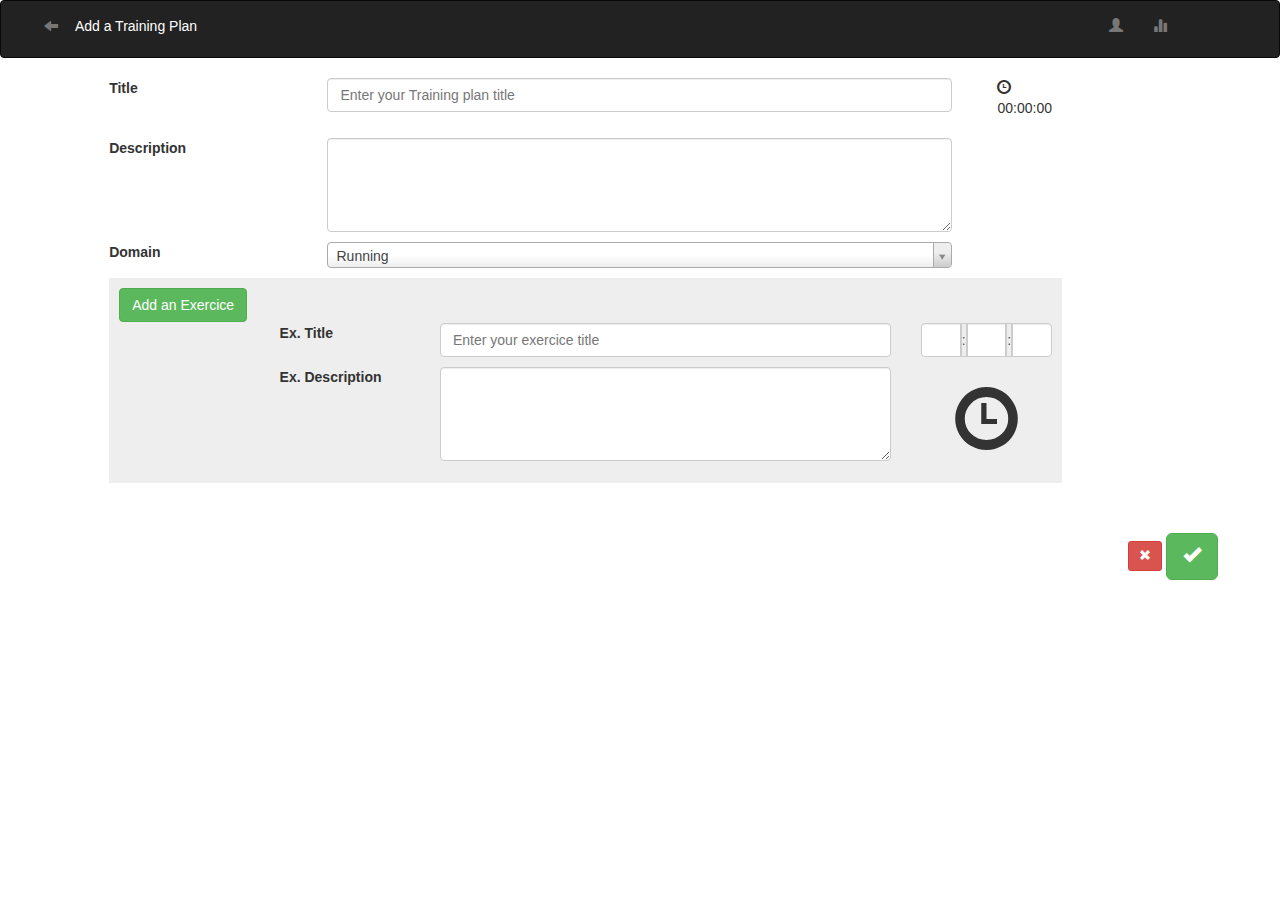
==== commit adb2124a: "modif addTraining and result" ====
--- a/war/pages/ha-addTraining.html
+++ b/war/pages/ha-addTraining.html
@@ -34,6 +34,12 @@
       </nav>
       <!-- ------------------------------------------- HEADER ZONE END ------------------------------------------- -->
       
+	  <div class="alert alert-success" style="display:none">
+		   <a href="#" class="close" data-dismiss="alert">
+		      &times;
+		   </a>
+		   Enregistrement réussi !
+		</div>
       <form role="form" id="target">
           <div class="row" style="margin-bottom:10px">
               <div class=" col-md-1 col-sm-0 col-xs-0 " ></div>
@@ -41,11 +47,11 @@
                 <label for="inputTitle">Title</label>  
              </div>
             <div class=" col-md-6 col-sm-6 col-xs-12 ">
-                <input type="text" class="form-control ser1" id="inputTitle" name="title" placeholder="Enter your Training plan title">
+                <input type="text" class="form-control" id="inputTitle" name="title" placeholder="Enter your Training plan title">
              </div>
               <div class=" col-md-3 col-sm-4 hidden-xs">
                   <div class=" col-md-4 col-sm-4 hidden-xs">
-                     <p id="totalTimeValue"><span class="glyphicon glyphicon-time"></span> 1:20:15</p>
+                     <p id="totalTimeValue"><span class="glyphicon glyphicon-time"></span> 00:00:00</p>
                   </div>
              </div>
         </div>
@@ -56,7 +62,7 @@
             </div>
             <div class=" col-md-6 col-sm-6 col-xs-12 ">
                 <!--<input type="email" class="form-control" id="inputDescription" placeholder="Enter your Training plan Description">-->
-                <textarea id="inputDescription" name="description" class="form-control ser1" rows="4" ></textarea>
+                <textarea id="inputDescription" name="description" class="form-control" rows="4" ></textarea>
             </div>
         </div>
         <div class="row" style="margin-top:10px">
@@ -66,7 +72,7 @@
             </div>
             <div class=" col-md-6 col-sm-6 col-xs-12 " >
                 <p>
-                    <select id="e1" class="select2-container populate ser1" style="width:100%" name="domain">
+                    <select id="e1" class="select2-container populate" style="width:100%" name="domain">
                         <option value="Running">Running</option>
                         <option value="Volleyball">Volleyball</option>
                         <option value="Boxe">Boxe</option>
@@ -184,9 +190,9 @@
         $(document).ready(function() { $("#e1").select2(); });       
         
         var ajaxSport = new ajaxSport(); 
-        var ser1;
         var table;
         var ii=1;
+        var timeSec=0;
         
         $( "#target" ).submit(function( event ) {
 		  	var data;
@@ -203,7 +209,8 @@
 		});	
 		
 		function callbackSuccess(data){
-			alert(data);
+			
+			$(".alert").show();
 		}
 		
 		function callbackError(){}
@@ -212,19 +219,25 @@
 		$(	"#addExercice" ).click(function() {
 			
 			var time ='';
-			
+			var thisTime='';
 			if($("#hour").val()){
 				time = $("#hour").val() + 'h ';
+				timeSec += parseInt($("#hour").val()*3600);
+				thisTime = parseInt($("#hour").val()*3600);
 			}
 			if($("#min").val()){
 				time += $("#min").val() + 'min ';
+				timeSec += parseInt($("#min").val()*60);
+				thisTime += parseInt($("#min").val()*60);
 			}
 			if($("#sec").val()){
-				time += $("#sec").val() + 's';
-			}
-			
-			
-			addRow(ii, $("#titleDescription").val(),$("#exerciceDescription").val(), time);
+				time += parseInt($("#sec").val() + 's');
+				timeSec = timeSec + parseInt($("#sec").val());
+				thisTime += timeSec + parseInt($("#sec").val());
+			}
+			
+			addRow(ii, $("#titleDescription").val(),$("#exerciceDescription").val(), time, thisTime);
+			thisTime = parseInt(0);
 			ii++;
 			$("#titleDescription").val('');
 			$("#exerciceDescription").val('');
@@ -233,10 +246,10 @@
 			$("#sec").val('');
 		});
 		
-		function addRow(ii,title,description,duration){
+		function addRow(ii,title,description,duration, durationSec){
 			var elt = '<tr><td>' + ii + '</td><td>' + title +'</td><td class="hidden-xs"><p>' + description+'</p></td><td>' + duration + '</td><td> <button type="submit" class="btn btn-danger btn-sm"> <span class="glyphicon glyphicon-remove"></span> </button></td></tr>';
 			$(".tableAppend").append(elt).fadeIn();		
-			var hidden = '<input type="hidden" name= exos['+ ii +'][title] value="' + title +'"><br><input type="hidden" name= exos['+ ii +'][description] value="' + description +'"><br><input type="hidden" name= exos['+ ii +'][duration] value="' + duration +'">';
+			var hidden = '<input type="hidden" name= exos['+ ii +'][title] value="' + title +'"><br><input type="hidden" name= exos['+ ii +'][description] value="' + description +'"><br><input type="hidden" name= exos['+ ii +'][duration] value="' + duration +'"><br><input type="hidden" name= exos['+ ii +'][durationSec] value="' + durationSec +'">';
 			if(ii == 1){
 				hidden += '<br><input type="hidden" name="number"  value="' + ii +'" id="number"><br>';
 			} else {
@@ -244,7 +257,19 @@
 			}
 			
 			$("#storeExos").append(hidden);
-						
+			
+			
+			display(durationSec);	
+		}
+		
+		function display(totalSec){
+			
+			var hours = parseInt( totalSec / 3600 ) % 24;
+			var minutes = parseInt( totalSec / 60 ) % 60;
+			var seconds = totalSec % 60;
+			
+			var result = (hours < 10 ? "0" + hours : hours) + ":" + (minutes < 10 ? "0" + minutes : minutes) + ":" + (seconds  < 10 ? "0" + seconds : seconds);
+			$("#totalTimeValue").text(result);	
 		}
 		
 		$.fn.serializeObject = function()
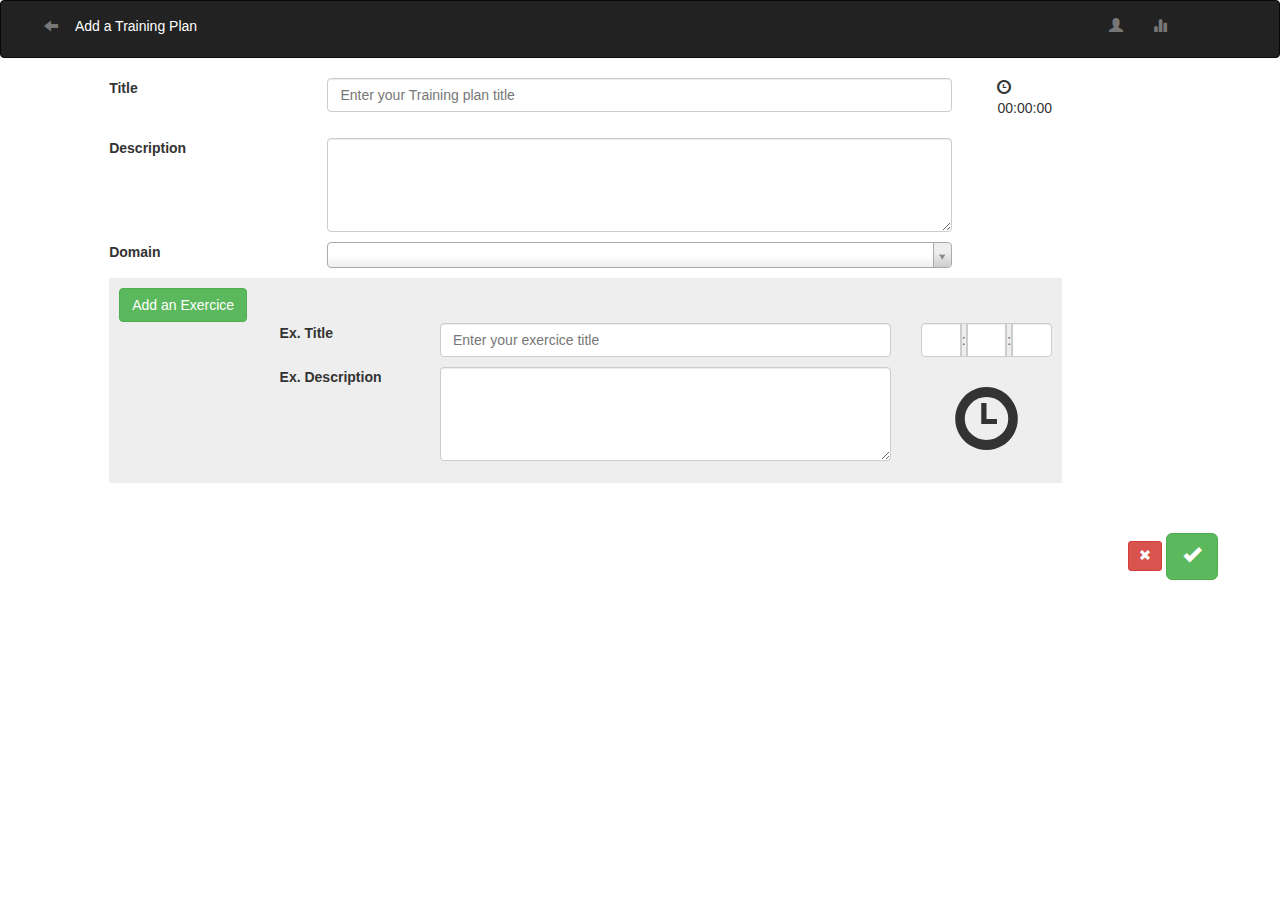
==== commit 3713352a: "ajout de la liste dessaoulante avec les bon sports dans l'ajout de plan" ====
--- a/war/pages/ha-addTraining.html
+++ b/war/pages/ha-addTraining.html
@@ -1,138 +1,152 @@
 <!DOCTYPE html>
 <html lang="en">
-  <head>
-    <meta charset="utf-8">
-    <meta http-equiv="X-UA-Compatible" content="IE=edge">
-    <meta name="viewport" content="width=device-width, initial-scale=1">
-    <title>Bootstrap 101 Template</title>
-
-    <!-- Bootstrap -->
-    <link href="../res/css/bootstrap.min.css" rel="stylesheet">
-      <link href="../res/lib/select2-3.5.1/select2.css" rel="stylesheet">
-      
-    <link href="../res/css/js.css" rel="stylesheet">
-      
-
-  </head>
-  <body>
-      
-      <!-- ------------------------------------------- HEADER ZONE ------------------------------------------- -->
-      <nav class="navbar navbar-inverse" role="navigation">
-        <div class=" col-md-10 col-sm-10 col-xs-10 ">
-            <form class="navbar-form navbar-left"  style="width:100%" role="search">
-                 <button type="submit" class="btn btn-link " style="margin:0px,padding:0px"><span class="glyphicon glyphicon-arrow-left "></span> </button>
-                 <label> <h5 style="color:white"> Add a Training Plan</h5></label>
-          </form>
-        </div>
-          
-        <div class=" col-md-2 col-sm-2 col-xs-2 ">
-            <form class="navbar-form navbar-left"  style="width:100%" role="search">
-                <button type="submit" class="btn btn-link"><span class="glyphicon glyphicon-user"></span> </button>
-                <button type="submit" class="btn btn-link"> <span class="glyphicon glyphicon-stats"></span> </button>
-          </form>
-        </div>
-      </nav>
-      <!-- ------------------------------------------- HEADER ZONE END ------------------------------------------- -->
-      
-	  <div class="alert alert-success" style="display:none">
-		   <a href="#" class="close" data-dismiss="alert">
-		      &times;
-		   </a>
-		   Enregistrement réussi !
-		</div>
-      <form role="form" id="target">
-          <div class="row" style="margin-bottom:10px">
-              <div class=" col-md-1 col-sm-0 col-xs-0 " ></div>
-             <div class=" col-md-2 col-sm-2 col-xs-12 ">
-                <label for="inputTitle">Title</label>  
-             </div>
-            <div class=" col-md-6 col-sm-6 col-xs-12 ">
-                <input type="text" class="form-control" id="inputTitle" name="title" placeholder="Enter your Training plan title">
-             </div>
-              <div class=" col-md-3 col-sm-4 hidden-xs">
-                  <div class=" col-md-4 col-sm-4 hidden-xs">
-                     <p id="totalTimeValue"><span class="glyphicon glyphicon-time"></span> 00:00:00</p>
-                  </div>
-             </div>
-        </div>
-        <div class="row">
-            <div class=" col-md-1 col-sm-0 col-xs-0 " ></div>
-            <div class=" col-md-2 col-sm-2 col-xs-12 ">
-                <label for="inputDescription">Description</label>  
-            </div>
-            <div class=" col-md-6 col-sm-6 col-xs-12 ">
-                <!--<input type="email" class="form-control" id="inputDescription" placeholder="Enter your Training plan Description">-->
-                <textarea id="inputDescription" name="description" class="form-control" rows="4" ></textarea>
-            </div>
-        </div>
-        <div class="row" style="margin-top:10px">
-            <div class=" col-md-1 col-sm-0 col-xs-0 " ></div>
-            <div class=" col-md-2 col-sm-2 col-xs-12 ">
-                <label for="inputDescription">Domain</label>  
-            </div>
-            <div class=" col-md-6 col-sm-6 col-xs-12 " >
-                <p>
-                    <select id="e1" class="select2-container populate" style="width:100%" name="domain">
-                        <option value="Running">Running</option>
-                        <option value="Volleyball">Volleyball</option>
-                        <option value="Boxe">Boxe</option>
-                        <option value="BaseBall">BaseBall</option>
-                    </select>
-                </p>
-            </div>
-        </div>
-        <div class="row">
-          <div class=" col-md-1 col-sm-0 col-xs-0 " ></div>
-        <div class=" col-md-9 col-sm-12 col-xs-12 " >
-          <div class="jumbotron" style="padding:10px">
-              
-              <div class="row">
-                  <div class=" col-md-1 col-sm-1 col-xs-1 " >
-                       <button type="button" class="btn btn-success" id="addExercice">Add an Exercice</button>
-                   </div>
-                 <div class=" col-md-12 col-sm-12 col-xs-12 " ></div>
-              </div>
-              <div class="row">
-                  <div class=" col-md-2 col-sm-0 col-xs-0 " ></div>
-                    <div class=" col-md-2 col-sm-2 col-xs-12 ">
-                        <label for="titleDescription">Ex. Title</label>  
-                    </div>
-                    <div class=" col-md-6 col-sm-6 col-xs-12 ">
-                        <input type="text" class="form-control" id="titleDescription" placeholder="Enter your exercice title">
-                    </div>
-                    <div class=" col-md-2 col-sm-4 col-xs-12 ">
-                        <div class="input-group">
-                           	<input type="text" class="form-control" id="hour">
-                           	<span class="input-group-addon" style="padding:0px" >:</span>
-                           	<input type="text" class="form-control" id="min">
-                          	<span class="input-group-addon" style="padding:0px">:</span>
-                          	<input type="text" class="form-control" id="sec">
-                        </div>
-                    </div>
-                </div>
-              <div class="row" style="margin-top:10px">
-               <div class=" col-md-2 col-sm-0 col-xs-0 " ></div>
-                <div class=" col-md-2 col-sm-2 col-xs-12 ">
-                    <label for="exerciceDescription">Ex. Description</label>  
-                </div>
-                <div class=" col-md-6 col-sm-6 col-xs-12 ">
-                    <!--<input type="email" class="form-control" id="exerciceDescription" placeholder="Enter your exercice title">-->
-                    <textarea id="exerciceDescription" class="form-control" rows="4"></textarea>
-                </div>
-                  <div class=" col-md-2 col-sm-4 hidden-xs">
-                       <h1 style="text-align: center;"> <span class="glyphicon glyphicon-time"></span> </h1>
-                    </div>
-                </div>
-                <div id="storeExos">
-                </div>
-        </div>
-        </div>
-        </div>
-          
-         <div class=" col-md-1 col-sm-0 col-xs-0 " ></div>
-        <div class=" col-md-9 col-sm-12 col-xs-12 " >
-                <table class="table table-striped table-condensed tableAppend">
-                    <!-- <tr>
+<head>
+<meta charset="utf-8">
+<meta http-equiv="X-UA-Compatible" content="IE=edge">
+<meta name="viewport" content="width=device-width, initial-scale=1">
+<title>Bootstrap 101 Template</title>
+
+<!-- Bootstrap -->
+<link href="../res/css/bootstrap.min.css" rel="stylesheet">
+<link href="../res/lib/select2-3.5.1/select2.css" rel="stylesheet">
+
+<link href="../res/css/js.css" rel="stylesheet">
+
+
+</head>
+<body>
+
+	<!-- ------------------------------------------- HEADER ZONE ------------------------------------------- -->
+	<nav class="navbar navbar-inverse" role="navigation">
+		<div class=" col-md-10 col-sm-10 col-xs-10 ">
+			<form class="navbar-form navbar-left" style="width: 100%"
+				role="search">
+				<button type="submit" class="btn btn-link "
+					style="margin: 0px, padding:0px">
+					<span class="glyphicon glyphicon-arrow-left "></span>
+				</button>
+				<label>
+					<h5 style="color: white">Add a Training Plan</h5>
+				</label>
+			</form>
+		</div>
+
+		<div class=" col-md-2 col-sm-2 col-xs-2 ">
+			<form class="navbar-form navbar-left" style="width: 100%"
+				role="search">
+				<button type="submit" class="btn btn-link">
+					<span class="glyphicon glyphicon-user"></span>
+				</button>
+				<button type="submit" class="btn btn-link">
+					<span class="glyphicon glyphicon-stats"></span>
+				</button>
+			</form>
+		</div>
+	</nav>
+	<!-- ------------------------------------------- HEADER ZONE END ------------------------------------------- -->
+
+	<div class="alert alert-success" style="display: none">
+		<a href="#" class="close" data-dismiss="alert"> &times; </a>
+		Enregistrement réussi !
+	</div>
+	<form role="form" id="target">
+		<div class="row" style="margin-bottom: 10px">
+			<div class=" col-md-1 col-sm-0 col-xs-0 "></div>
+			<div class=" col-md-2 col-sm-2 col-xs-12 ">
+				<label for="inputTitle">Title</label>
+			</div>
+			<div class=" col-md-6 col-sm-6 col-xs-12 ">
+				<input type="text" class="form-control" id="inputTitle" name="title"
+					placeholder="Enter your Training plan title">
+			</div>
+			<div class=" col-md-3 col-sm-4 hidden-xs">
+				<div class=" col-md-4 col-sm-4 hidden-xs">
+					<p id="totalTimeValue">
+						<span class="glyphicon glyphicon-time"></span> 00:00:00
+					</p>
+				</div>
+			</div>
+		</div>
+		<div class="row">
+			<div class=" col-md-1 col-sm-0 col-xs-0 "></div>
+			<div class=" col-md-2 col-sm-2 col-xs-12 ">
+				<label for="inputDescription">Description</label>
+			</div>
+			<div class=" col-md-6 col-sm-6 col-xs-12 ">
+				<!--<input type="email" class="form-control" id="inputDescription" placeholder="Enter your Training plan Description">-->
+				<textarea id="inputDescription" name="description"
+					class="form-control" rows="4"></textarea>
+			</div>
+		</div>
+		<div class="row" style="margin-top: 10px">
+			<div class=" col-md-1 col-sm-0 col-xs-0 "></div>
+			<div class=" col-md-2 col-sm-2 col-xs-12 ">
+				<label for="inputDescription">Domain</label>
+			</div>
+			<div class=" col-md-6 col-sm-6 col-xs-12 ">
+				<p>
+					<select id="e1" class="select2-container populate"
+						style="width: 100%" name="domain">
+						
+					</select>
+				</p>
+			</div>
+		</div>
+		<div class="row">
+			<div class=" col-md-1 col-sm-0 col-xs-0 "></div>
+			<div class=" col-md-9 col-sm-12 col-xs-12 ">
+				<div class="jumbotron" style="padding: 10px">
+
+					<div class="row">
+						<div class=" col-md-1 col-sm-1 col-xs-1 ">
+							<button type="button" class="btn btn-success" id="addExercice">Add
+								an Exercice</button>
+						</div>
+						<div class=" col-md-12 col-sm-12 col-xs-12 "></div>
+					</div>
+					<div class="row">
+						<div class=" col-md-2 col-sm-0 col-xs-0 "></div>
+						<div class=" col-md-2 col-sm-2 col-xs-12 ">
+							<label for="titleDescription">Ex. Title</label>
+						</div>
+						<div class=" col-md-6 col-sm-6 col-xs-12 ">
+							<input type="text" class="form-control" id="titleDescription"
+								placeholder="Enter your exercice title">
+						</div>
+						<div class=" col-md-2 col-sm-4 col-xs-12 ">
+							<div class="input-group">
+								<input type="text" class="form-control" id="hour"> <span
+									class="input-group-addon" style="padding: 0px">:</span> <input
+									type="text" class="form-control" id="min"> <span
+									class="input-group-addon" style="padding: 0px">:</span> <input
+									type="text" class="form-control" id="sec">
+							</div>
+						</div>
+					</div>
+					<div class="row" style="margin-top: 10px">
+						<div class=" col-md-2 col-sm-0 col-xs-0 "></div>
+						<div class=" col-md-2 col-sm-2 col-xs-12 ">
+							<label for="exerciceDescription">Ex. Description</label>
+						</div>
+						<div class=" col-md-6 col-sm-6 col-xs-12 ">
+							<!--<input type="email" class="form-control" id="exerciceDescription" placeholder="Enter your exercice title">-->
+							<textarea id="exerciceDescription" class="form-control" rows="4"></textarea>
+						</div>
+						<div class=" col-md-2 col-sm-4 hidden-xs">
+							<h1 style="text-align: center;">
+								<span class="glyphicon glyphicon-time"></span>
+							</h1>
+						</div>
+					</div>
+					<div id="storeExos"></div>
+				</div>
+			</div>
+		</div>
+
+		<div class=" col-md-1 col-sm-0 col-xs-0 "></div>
+		<div class=" col-md-9 col-sm-12 col-xs-12 ">
+			<table class="table table-striped table-condensed tableAppend">
+				<!-- <tr>
                         <td>i</td>
                         <td>Titre</td>
                         <td class="hidden-xs"><p>Description</p></td>
@@ -153,24 +167,28 @@
                         <td> 10 min</td>
                         <td> <button type="submit" class="btn btn-danger btn-sm"> <span class="glyphicon glyphicon-remove"></span> </button></td>
                     </tr> -->
-                    
-                </table>
-             </div>
-            
-    <div class=" col-md-2 ol-sm-0 col-xs-0 " ></div>
-    <div class=" col-md-10 ol-sm-5 col-xs-0 " ></div>
-    <div class=" col-md-2 ol-sm-5 col-xs-12 text-center" >
-        <button type="submit" class="btn btn-danger btn-sm"> <span class="glyphicon glyphicon-remove"></span> </button>
-        <button type="submit" class="btn btn-success btn-lg"> <span class="glyphicon glyphicon-ok"></span> </button>
-    </div>
-
- 
-</form>
-   
-      
-      
-      <!-- ------------------------------------------- FOOTER ZONE ------------------------------------------- -->
-     <!-- <nav class="navbar navbar-inverse navbar-fixed-bottom" role="navigation">
+
+			</table>
+		</div>
+
+		<div class=" col-md-2 ol-sm-0 col-xs-0 "></div>
+		<div class=" col-md-10 ol-sm-5 col-xs-0 "></div>
+		<div class=" col-md-2 ol-sm-5 col-xs-12 text-center">
+			<button type="submit" class="btn btn-danger btn-sm">
+				<span class="glyphicon glyphicon-remove"></span>
+			</button>
+			<button type="submit" class="btn btn-success btn-lg">
+				<span class="glyphicon glyphicon-ok"></span>
+			</button>
+		</div>
+
+
+	</form>
+
+
+
+	<!-- ------------------------------------------- FOOTER ZONE ------------------------------------------- -->
+	<!-- <nav class="navbar navbar-inverse navbar-fixed-bottom" role="navigation">
         <div class=" col-md-10 col-sm-10 col-xs-10 ">
             <form class="navbar-form navbar-left"  style="width:100%" role="search">
                 <button type="submit" class="btn btn-danger"> <span class="glyphicon glyphicon-plus-sign"></span> </button>
@@ -178,117 +196,19 @@
           </form>
         </div>
       </nav>-->
-      <!-- ------------------------------------------- FOOTER ZONE END ------------------------------------------- -->
-    
-    <!-- jQuery (necessary for Bootstrap's JavaScript plugins) -->
-    <script src="../res/js/jquery-1.11.1.min.js"></script>
-    <!-- Include all compiled plugins (below), or include individual files as needed -->
-    <script src="../res/js/bootstrap.min.js"></script>
-    <script src="../res/lib/select2-3.5.1/select2.min.js"></script>
-    <script src="../res/js/ajaxHelper.js"></script>
-    <script>
-        $(document).ready(function() { $("#e1").select2(); });       
-        
-        var ajaxSport = new ajaxSport(); 
-        var table;
-        var ii=1;
-        var timeSec=0;
-        
-        $( "#target" ).submit(function( event ) {
-		  	var data;
-		  	event.preventDefault();
-		  	action = "addPlan";
-			
-			
-			//console.log(JSON.stringify($("#target").serializeObject()));
-			data = JSON.stringify($("#target").serializeObject());
-			console.log(data);
-			
-			ajaxSport.entrainement(action, data,callbackSuccess,callbackError,loaderFunc);
-			
-		});	
-		
-		function callbackSuccess(data){
-			
-			$(".alert").show();
-		}
-		
-		function callbackError(){}
-		function loaderFunc(){}
-		
-		$(	"#addExercice" ).click(function() {
-			
-			var time ='';
-			var thisTime='';
-			if($("#hour").val()){
-				time = $("#hour").val() + 'h ';
-				timeSec += parseInt($("#hour").val()*3600);
-				thisTime = parseInt($("#hour").val()*3600);
-			}
-			if($("#min").val()){
-				time += $("#min").val() + 'min ';
-				timeSec += parseInt($("#min").val()*60);
-				thisTime += parseInt($("#min").val()*60);
-			}
-			if($("#sec").val()){
-				time += parseInt($("#sec").val() + 's');
-				timeSec = timeSec + parseInt($("#sec").val());
-				thisTime += timeSec + parseInt($("#sec").val());
-			}
-			
-			addRow(ii, $("#titleDescription").val(),$("#exerciceDescription").val(), time, thisTime);
-			thisTime = parseInt(0);
-			ii++;
-			$("#titleDescription").val('');
-			$("#exerciceDescription").val('');
-			$("#hour").val('');
-			$("#min").val('');
-			$("#sec").val('');
-		});
-		
-		function addRow(ii,title,description,duration, durationSec){
-			var elt = '<tr><td>' + ii + '</td><td>' + title +'</td><td class="hidden-xs"><p>' + description+'</p></td><td>' + duration + '</td><td> <button type="submit" class="btn btn-danger btn-sm"> <span class="glyphicon glyphicon-remove"></span> </button></td></tr>';
-			$(".tableAppend").append(elt).fadeIn();		
-			var hidden = '<input type="hidden" name= exos['+ ii +'][title] value="' + title +'"><br><input type="hidden" name= exos['+ ii +'][description] value="' + description +'"><br><input type="hidden" name= exos['+ ii +'][duration] value="' + duration +'"><br><input type="hidden" name= exos['+ ii +'][durationSec] value="' + durationSec +'">';
-			if(ii == 1){
-				hidden += '<br><input type="hidden" name="number"  value="' + ii +'" id="number"><br>';
-			} else {
-				$("#number").val(ii);
-			}
-			
-			$("#storeExos").append(hidden);
-			
-			
-			display(durationSec);	
-		}
-		
-		function display(totalSec){
-			
-			var hours = parseInt( totalSec / 3600 ) % 24;
-			var minutes = parseInt( totalSec / 60 ) % 60;
-			var seconds = totalSec % 60;
-			
-			var result = (hours < 10 ? "0" + hours : hours) + ":" + (minutes < 10 ? "0" + minutes : minutes) + ":" + (seconds  < 10 ? "0" + seconds : seconds);
-			$("#totalTimeValue").text(result);	
-		}
-		
-		$.fn.serializeObject = function()
-		{
-		    var o = {};
-		    var a = this.serializeArray();
-		    $.each(a, function() {
-		        if (o[this.name] !== undefined) {
-		            if (!o[this.name].push) {
-		                o[this.name] = [o[this.name]];
-		            }
-		            o[this.name].push(this.value || '');
-		        } else {
-		            o[this.name] = this.value || '';
-		        }
-		    });
-		    return o;
-		};
+	<!-- ------------------------------------------- FOOTER ZONE END ------------------------------------------- -->
+
+	<!-- jQuery (necessary for Bootstrap's JavaScript plugins) -->
+	<script src="../res/js/jquery-1.11.1.min.js"></script>
+	<!-- Include all compiled plugins (below), or include individual files as needed -->
+	<script src="../res/js/bootstrap.min.js"></script>
+	<script src="../res/lib/select2-3.5.1/select2.min.js"></script>
+	<script src="../res/js/ajaxHelper.js"></script>
+	<script src="../res/js/recherche.js"></script>
+	<script src="../res/js/add-training.js"></script>
+	<script>
+       
 			
     </script>
-  </body>
+</body>
 </html>